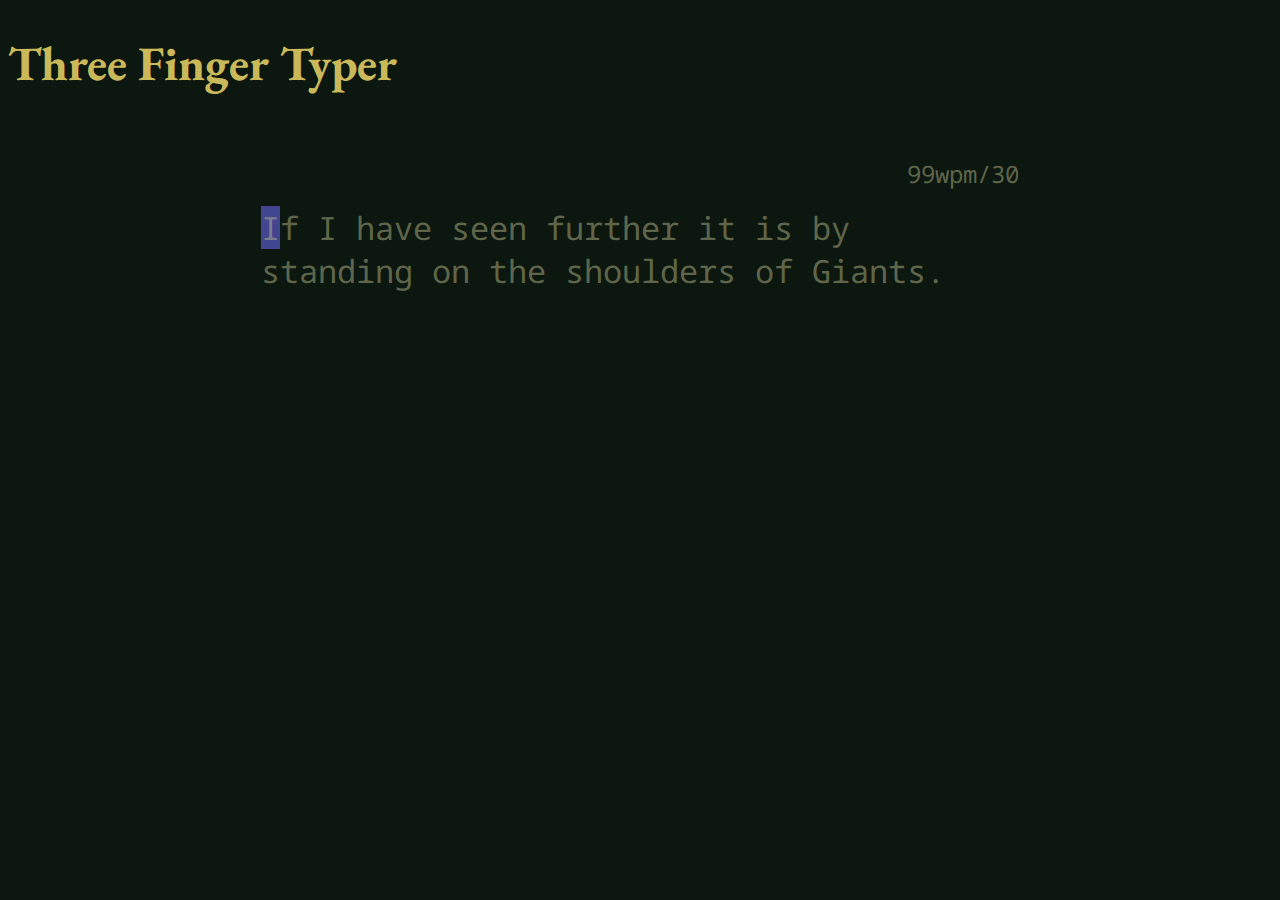
==== index.html @ c74da7ef "added timer" ====
<!DOCTYPE html>
<html lang="en">

<head>
    <title>Eric Ng</title>
    <meta charset="UTF-8">
    <meta name="viewport" content="width=device-width, initial-scale=1">
    <link rel="stylesheet" type="text/css" href="/index.css" />
    <link rel="preconnect" href="https://fonts.googleapis.com">
    <link rel="preconnect" href="https://fonts.gstatic.com" crossorigin>
    <link href="https://fonts.googleapis.com/css2?family=Noto+Sans+Mono:wght@100..900&display=swap" rel="stylesheet">
    <link href="https://fonts.googleapis.com/css2?family=EB+Garamond:ital,wght@0,400..800;1,400..800&family=Noto+Sans+Mono:wght@100..900&display=swap" rel="stylesheet">
</head>

<body>
    <nav> <h1 class="title">Three Finger Typer</h1> </nav>
    <div class="game-container">
        <div class="status-bar">99wpm/<span id="timer"> 30</span></div>
        <div id="game"></div>
    </div>
</body>

<script src="/index.js"></script>
</html>
---- index.css ----
html {
    background-color: rgb(12, 23, 15);
}

.title {
    color: rgba(230, 209, 102, 0.9);
    font-size: 3rem;
    font-family: "EB Garamond", serif;
}

.game-container {
    margin-left: 20%;
    margin-right: 20%;
    margin-top: 5%;
}

.status-bar {
    display: flex;
    justify-content: right;
    font-family: "Noto Sans Mono", monospace;
    font-size: 1.5rem;
    color: rgba(189, 190, 142, 0.495);
    margin-bottom: 1rem;

}

#game {
    font-family: "Noto Sans Mono", monospace;
    font-size: 2rem;
    color: rgba(189, 190, 142, 0.495);

}

.starting-letter-block {
    background-color: rgb(66, 70, 144);
    animation: blink 1.5s infinite;
}

.letter-block {
    background-color: rgb(66, 70, 144);
}

.letter-block-wrong {
    background-color: rgb(139, 70, 63);
}

.letter-correct {
    /* color: rgb(163,166,74); */
    color: rgb(230, 209, 102);
}

.letter-wrong {
    color: rgb(139, 70, 63);
}

@keyframes blink {
    0% {
        background-color: rgb(66, 70, 144);
    }

    50% {
        background-color: transparent;
    }

    100% {
        background-color: rgb(66, 70, 144);
    }
}

@media only screen and (max-width: 900px) {
    /* CSS rules for phone screens go here */
    .game-container {
        margin-left: 5%;
        margin-right: 5%;
        margin-top: 10%
    }
}
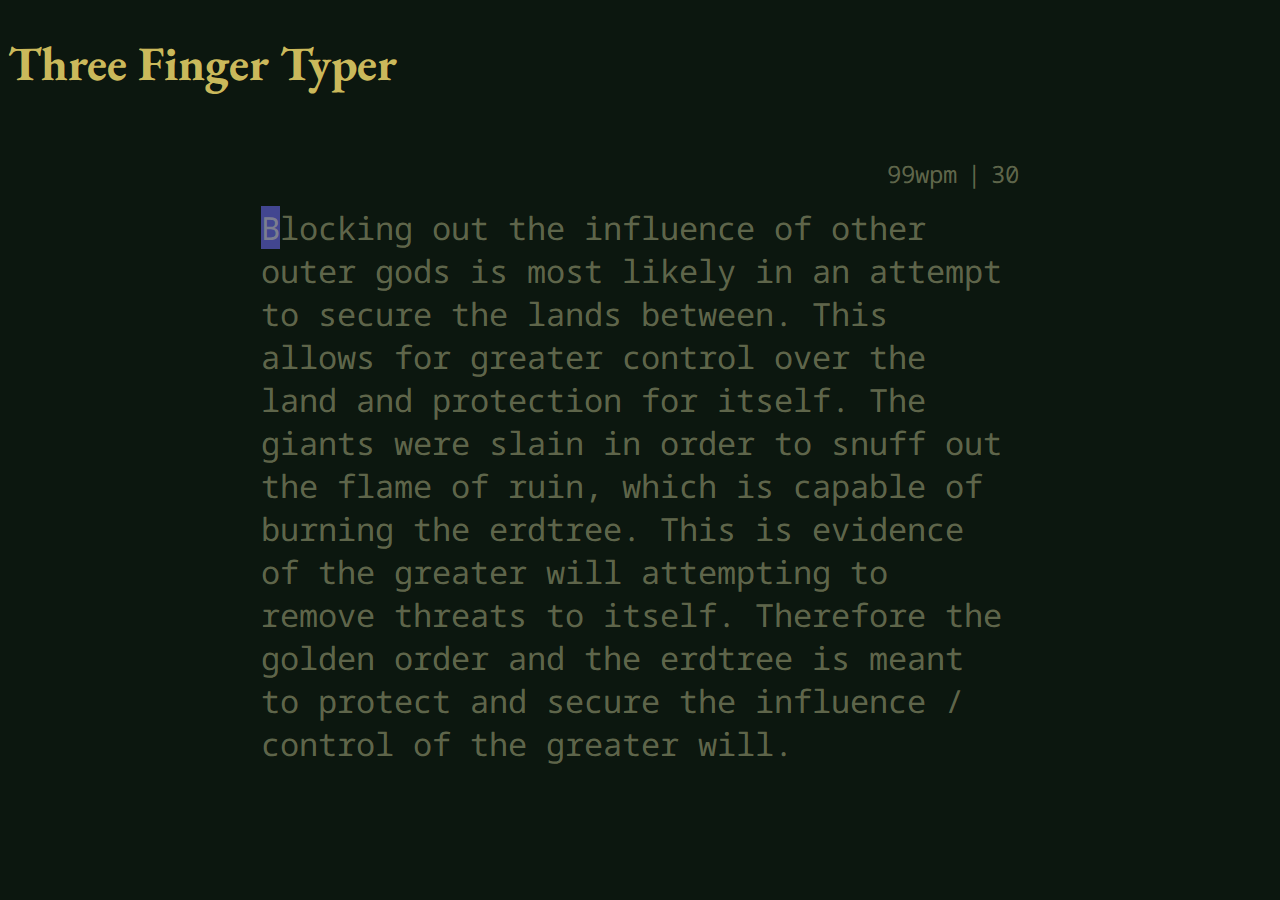
==== commit 553191b3: "fixed timer and changed css" ====
--- a/index.html
+++ b/index.html
@@ -15,7 +15,7 @@
 <body>
     <nav> <h1 class="title">Three Finger Typer</h1> </nav>
     <div class="game-container">
-        <div class="status-bar">99wpm/<span id="timer"> 30</span></div>
+        <div class="status-bar">99wpm<span class="divider">|</span><span id="timer">30</span></div>
         <div id="game"></div>
     </div>
 </body>
--- a/index.css
+++ b/index.css
@@ -24,6 +24,11 @@
 
 }
 
+.divider {
+    padding-left: 10px;
+    padding-right: 10px;
+}
+
 #game {
     font-family: "Noto Sans Mono", monospace;
     font-size: 2rem;
@@ -47,6 +52,7 @@
 .letter-correct {
     /* color: rgb(163,166,74); */
     color: rgb(230, 209, 102);
+    text-shadow: rgb(255, 132, 0) 1px 0 10px;
 }
 
 .letter-wrong {
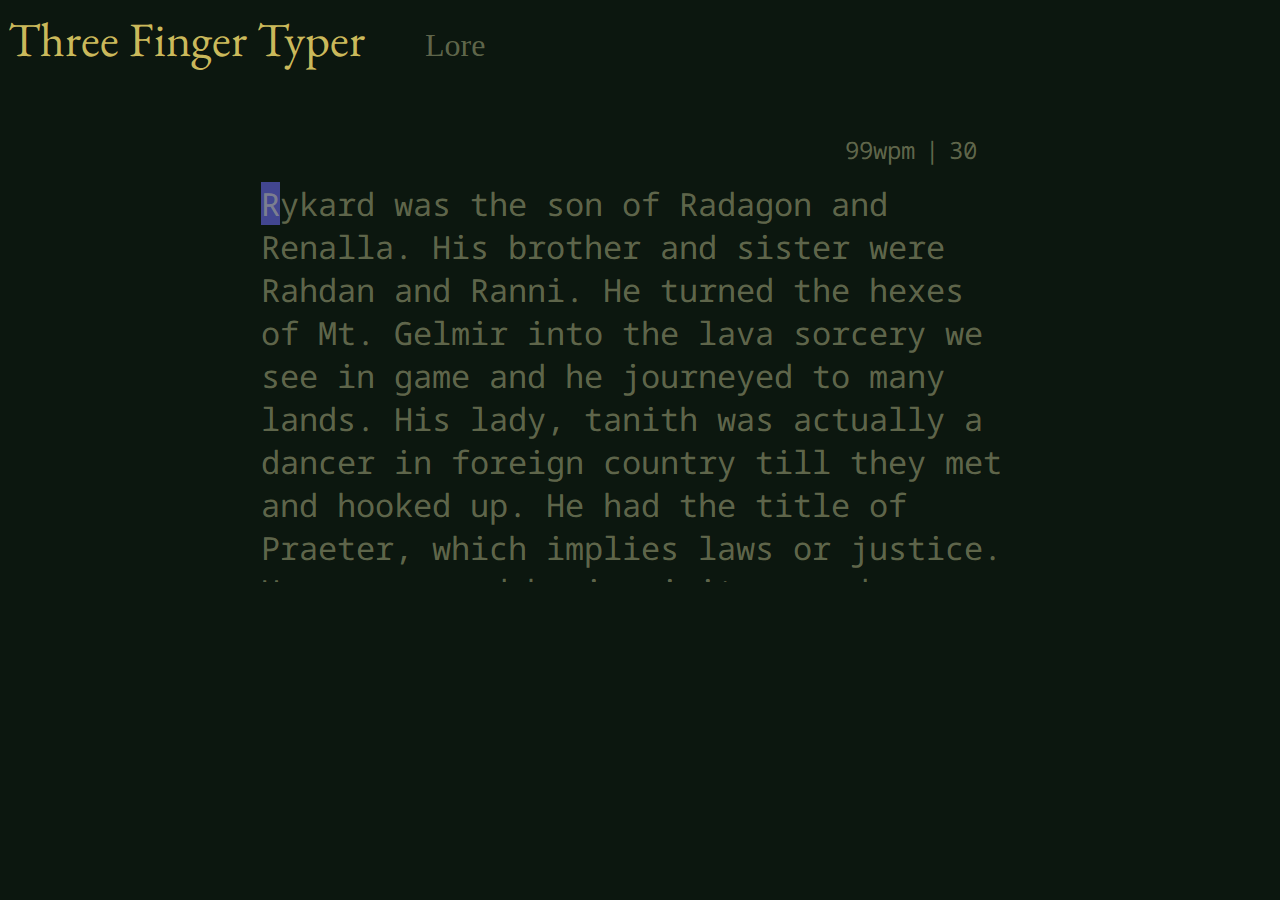
==== commit 3643ad23: "styling changes" ====
--- a/index.html
+++ b/index.html
@@ -13,7 +13,10 @@
 </head>
 
 <body>
-    <nav> <h1 class="title">Three Finger Typer</h1> </nav>
+    <nav>
+        <a href="/"><span class="nav-logo">Three Finger Typer</span></a>
+        <a href="/lore.html"><span class="nav-item">Lore</span></a>
+    </nav>
     <div class="game-container">
         <div class="status-bar">99wpm<span class="divider">|</span><span id="timer">30</span></div>
         <div id="game"></div>
--- a/index.css
+++ b/index.css
@@ -2,10 +2,33 @@
     background-color: rgb(12, 23, 15);
 }
 
-.title {
+a {
+    text-decoration: none;
+}
+
+a:link {
+    color: rgba(189, 190, 142, 0.495);
+}
+
+a:visited {
+    color: rgba(189, 190, 142, 0.495);
+}
+
+nav {
+    display: flex;
+    align-items: baseline;
+    column-gap: 60px;
+}
+
+.nav-logo {
     color: rgba(230, 209, 102, 0.9);
     font-size: 3rem;
     font-family: "EB Garamond", serif;
+}
+
+.nav-item {
+    color: rgba(189, 190, 142, 0.495);
+    font-size: 2rem;
 }
 
 .game-container {
@@ -29,11 +52,21 @@
     padding-right: 10px;
 }
 
+#timer {
+    width: 70px;
+}
+
 #game {
     font-family: "Noto Sans Mono", monospace;
     font-size: 2rem;
     color: rgba(189, 190, 142, 0.495);
+    height: 400px;
+    overflow-y: scroll;
+}
 
+::-webkit-scrollbar {
+    width: 0;
+    /* Remove scrollbar space */
 }
 
 .starting-letter-block {
@@ -74,10 +107,42 @@
 }
 
 @media only screen and (max-width: 900px) {
+
     /* CSS rules for phone screens go here */
     .game-container {
         margin-left: 5%;
         margin-right: 5%;
         margin-top: 10%
     }
-}+}
+
+.center {
+    display: flex;
+    align-items: center;
+    justify-content: center;
+}
+
+.fuzzy-search-container {
+    margin-top: 5%;
+}
+
+.fuzzy-search-bar {
+    background: transparent;
+    /* color: rgb(230, 209, 102); */
+    color: rgb(189, 190, 142);
+    font-size: 2rem;
+    border-color: rgba(189, 190, 142, 0.495);
+    border-style: solid;
+    border-radius: 40px;
+    width: 60%;
+    height: 3rem;
+    text-indent: 40px;
+}
+
+.fuzzy-search-bar:focus {
+    outline: none; /* Remove the default outline */
+}
+
+::placeholder {
+    color: rgba(189, 190, 142, 0.196);
+  }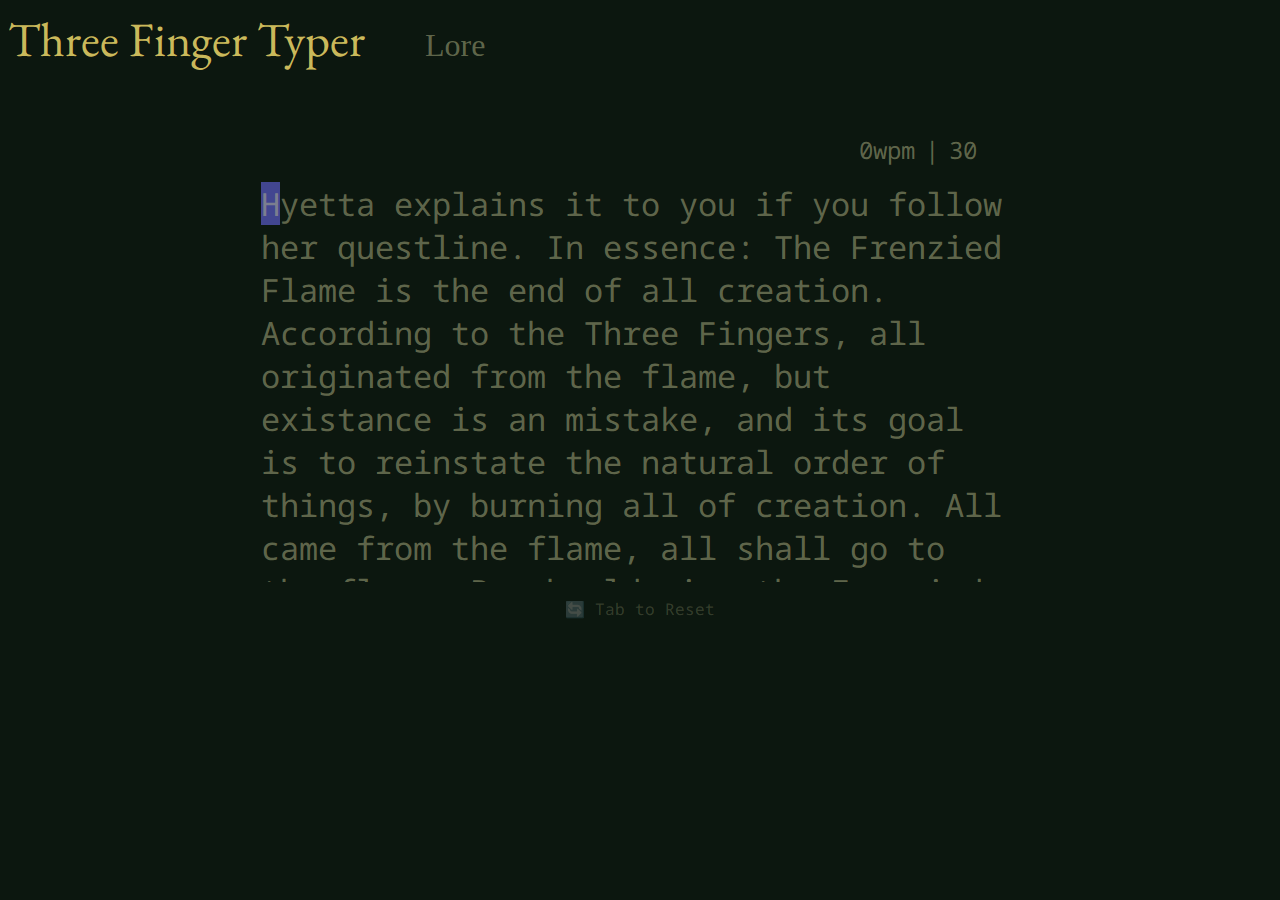
==== commit 2bc24c29: "calcWPM" ====
--- a/index.html
+++ b/index.html
@@ -18,8 +18,9 @@
         <a href="/lore.html"><span class="nav-item">Lore</span></a>
     </nav>
     <div class="game-container">
-        <div class="status-bar">99wpm<span class="divider">|</span><span id="timer">30</span></div>
+        <div class="status-bar"><span id="wpm">0</span>wpm<span class="divider">|</span><span id="timer">30</span></div>
         <div id="game"></div>
+        <div class="reset center">🔄 Tab to Reset</div>
     </div>
 </body>
 
--- a/index.css
+++ b/index.css
@@ -92,6 +92,12 @@
     color: rgb(139, 70, 63);
 }
 
+.reset {
+    padding-top: 1rem;
+    font-family: "Noto Sans Mono", monospace;
+    color: rgba(189, 190, 142, 0.241);
+}
+
 @keyframes blink {
     0% {
         background-color: rgb(66, 70, 144);
@@ -122,16 +128,16 @@
     justify-content: center;
 }
 
-.fuzzy-search-container {
-    margin-top: 5%;
+#fuzzy-search-container {
+    flex-direction: column;
 }
 
-.fuzzy-search-bar {
+#fuzzy-search-bar {
+    margin-top: 3%;
     background: transparent;
-    /* color: rgb(230, 209, 102); */
     color: rgb(189, 190, 142);
     font-size: 2rem;
-    border-color: rgba(189, 190, 142, 0.495);
+    border-color: rgba(189, 190, 142, 0.547);
     border-style: solid;
     border-radius: 40px;
     width: 60%;
@@ -139,10 +145,47 @@
     text-indent: 40px;
 }
 
-.fuzzy-search-bar:focus {
-    outline: none; /* Remove the default outline */
+input:focus {
+    outline: none;
 }
 
 ::placeholder {
-    color: rgba(189, 190, 142, 0.196);
-  }+    color: rgba(187, 188, 151, 0.2);
+}
+
+.lore-card-width {
+    width: 70%;
+}
+
+.lore-card {
+    font-family: "Noto Sans Mono", monospace;
+    padding: .5rem;
+    padding-left: 1rem;
+    padding-right: 1rem;
+    display: flex;
+    flex-direction: column;
+    color: rgba(189, 190, 142, 0.656);
+    border-radius: 8px;
+    margin-top: 1rem;
+    min-height: 128px;
+    border: 2px solid;
+    transition: transform .1s; /* Animation */
+}
+
+.lore-card:hover {
+    transform: scale(1.025); /* (150% zoom - Note: if the zoom is too large, it will go outside of the viewport) */
+  }
+
+.lore-meta-data {
+    display: flex;
+    justify-content: space-between;
+}
+
+.lore-tags {
+    font-size: 1rem;
+}
+
+.lore-text {
+    padding-top: .5rem;
+    font-size: 1rem;
+}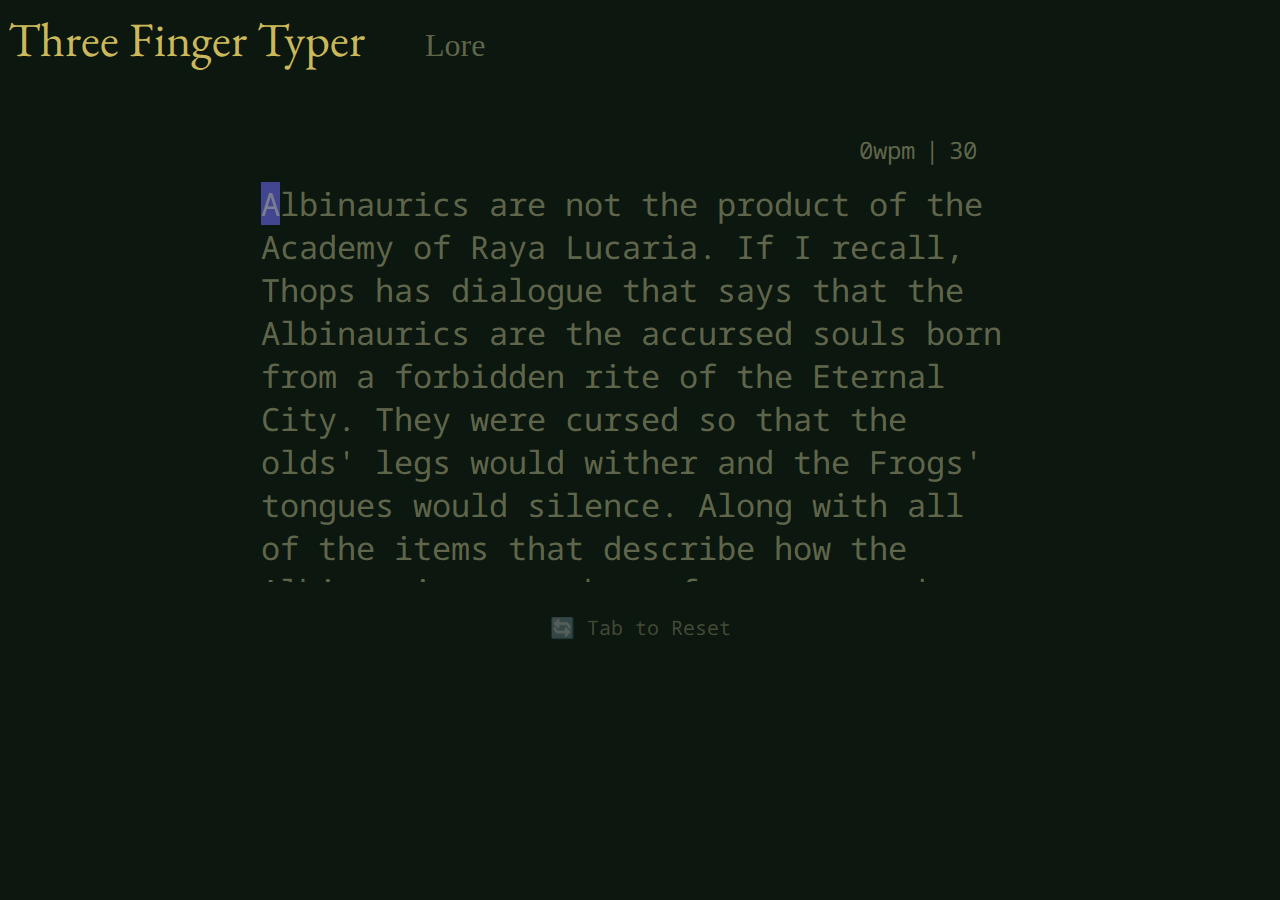
==== commit e96651ad: "style looks better on mobile" ====
--- a/index.html
+++ b/index.html
@@ -19,7 +19,7 @@
     </nav>
     <div class="game-container">
         <div class="status-bar"><span id="wpm">0</span>wpm<span class="divider">|</span><span id="timer">30</span></div>
-        <div id="game"></div>
+        <div id="game" contenteditable="true"></div>
         <div class="reset center">🔄 Tab to Reset</div>
     </div>
 </body>
--- a/index.css
+++ b/index.css
@@ -83,7 +83,6 @@
 }
 
 .letter-correct {
-    /* color: rgb(163,166,74); */
     color: rgb(230, 209, 102);
     text-shadow: rgb(255, 132, 0) 1px 0 10px;
 }
@@ -93,9 +92,10 @@
 }
 
 .reset {
-    padding-top: 1rem;
-    font-family: "Noto Sans Mono", monospace;
-    color: rgba(189, 190, 142, 0.241);
+    padding-top: 2rem;
+    font-family: "Noto Sans Mono", monospace;
+    font-size: 1.25rem;
+    color: rgba(189, 190, 142, 0.312);
 }
 
 @keyframes blink {
@@ -112,15 +112,6 @@
     }
 }
 
-@media only screen and (max-width: 900px) {
-
-    /* CSS rules for phone screens go here */
-    .game-container {
-        margin-left: 5%;
-        margin-right: 5%;
-        margin-top: 10%
-    }
-}
 
 .center {
     display: flex;
@@ -142,7 +133,7 @@
     border-radius: 40px;
     width: 60%;
     height: 3rem;
-    text-indent: 40px;
+    text-indent: 3rem;
 }
 
 input:focus {
@@ -174,7 +165,7 @@
 
 .lore-card:hover {
     transform: scale(1.025); /* (150% zoom - Note: if the zoom is too large, it will go outside of the viewport) */
-  }
+}
 
 .lore-meta-data {
     display: flex;
@@ -188,4 +179,23 @@
 .lore-text {
     padding-top: .5rem;
     font-size: 1rem;
-}+}
+
+@media only screen and (max-width: 900px) {
+
+    /* CSS rules for phone screens go here */
+    .game-container {
+        margin-left: 5%;
+        margin-right: 5%;
+        margin-top: 10%
+    }
+
+    #fuzzy-search-bar {
+        text-indent: 1rem;
+        width: 90%;
+    }
+
+    .lore-card-width {
+        width: 90%;
+    }
+}
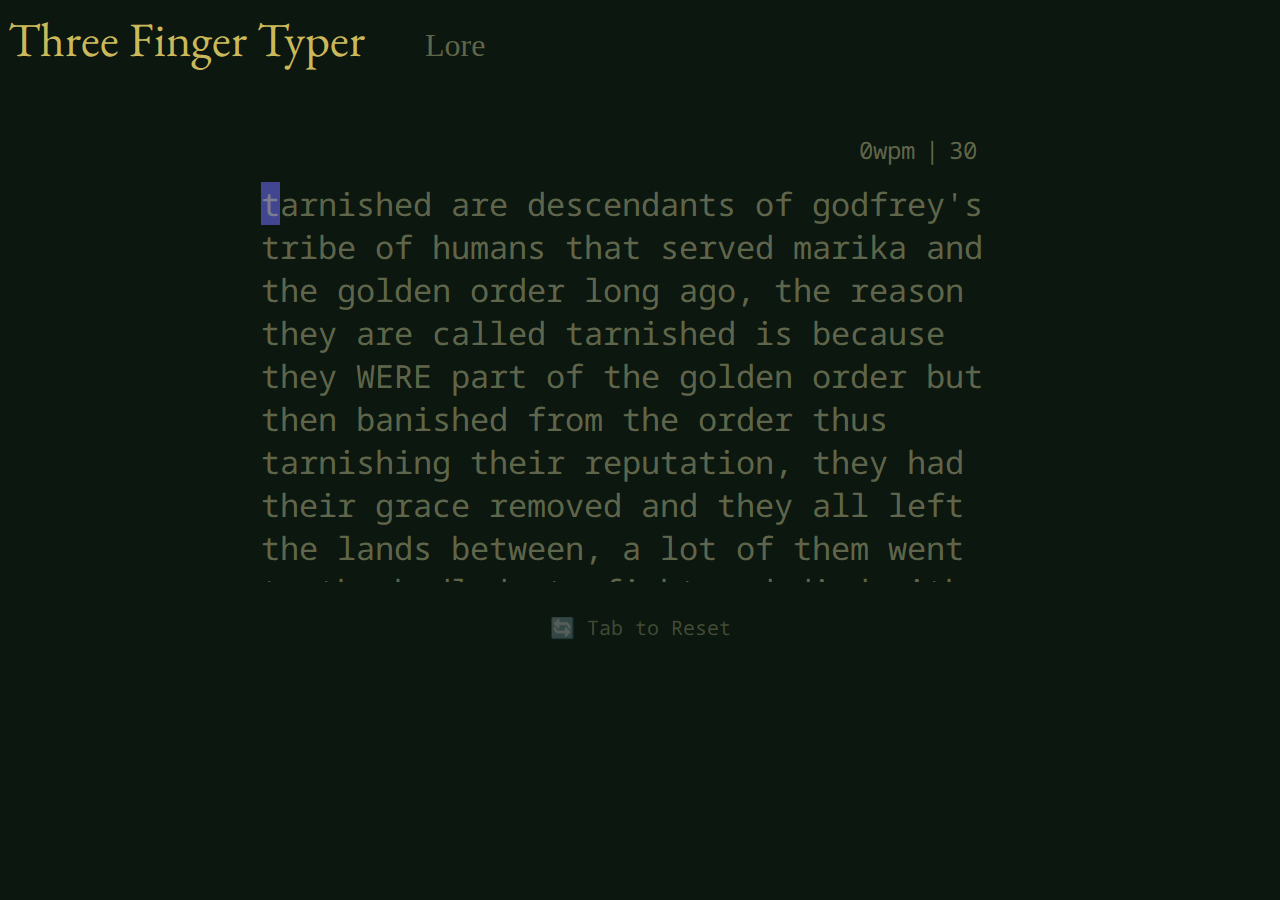
==== commit 50df729b: "disable spellcheck and fixed redditpost" ====
--- a/index.html
+++ b/index.html
@@ -19,7 +19,7 @@
     </nav>
     <div class="game-container">
         <div class="status-bar"><span id="wpm">0</span>wpm<span class="divider">|</span><span id="timer">30</span></div>
-        <div id="game" contenteditable="true"></div>
+        <div id="game" spellcheck="false" contenteditable="true"></div>
         <div class="reset center">🔄 Tab to Reset</div>
     </div>
 </body>
--- a/index.css
+++ b/index.css
@@ -62,6 +62,12 @@
     color: rgba(189, 190, 142, 0.495);
     height: 400px;
     overflow-y: scroll;
+    caret-color: transparent; /* Hides the cursor */
+}
+
+#game:focus {
+    outline: none;
+    cursor: none;
 }
 
 ::-webkit-scrollbar {
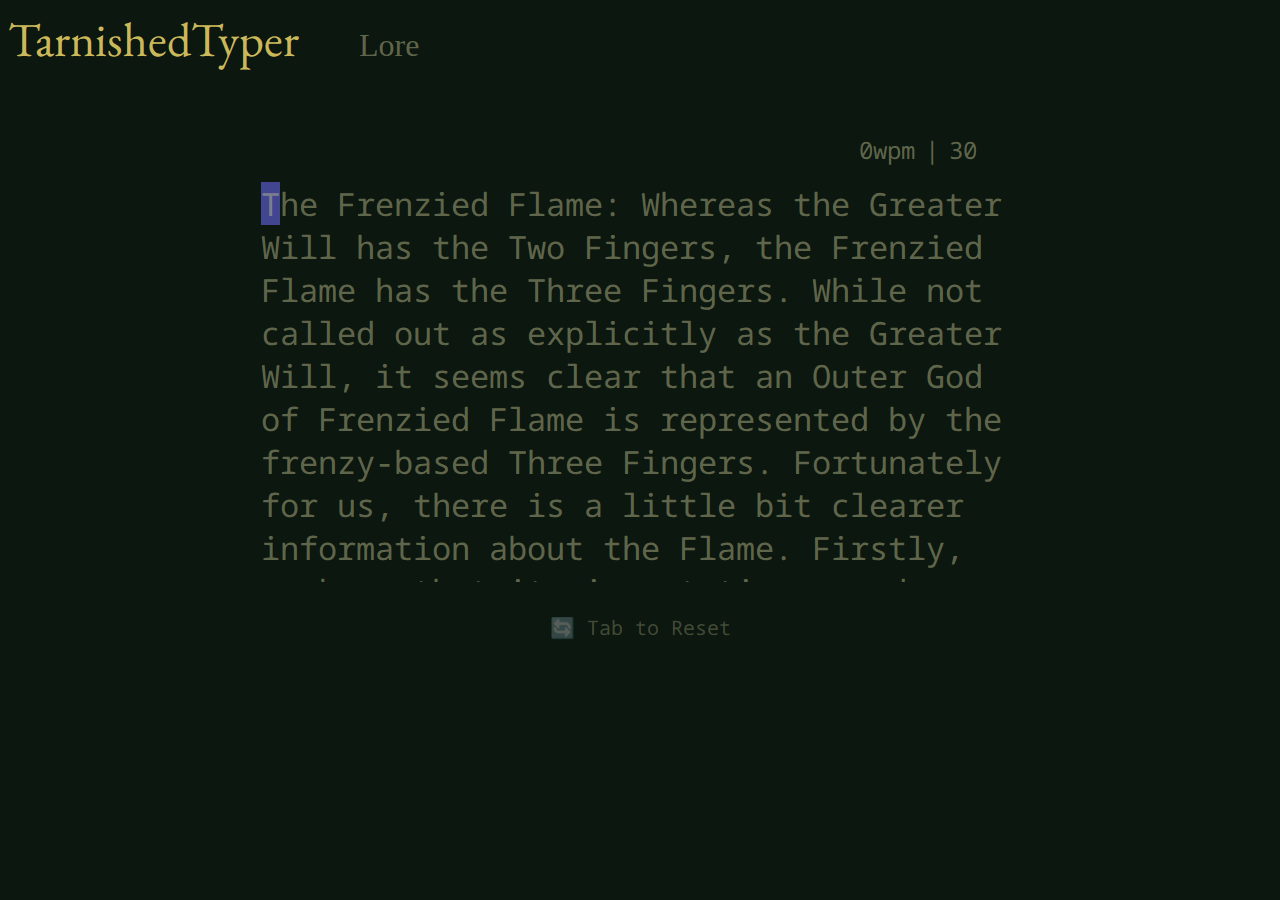
==== commit 82d121c8: "fixed name" ====
--- a/index.html
+++ b/index.html
@@ -2,7 +2,7 @@
 <html lang="en">
 
 <head>
-    <title>Eric Ng</title>
+    <title>TarnishedTyper</title>
     <meta charset="UTF-8">
     <meta name="viewport" content="width=device-width, initial-scale=1">
     <link rel="stylesheet" type="text/css" href="/index.css" />
@@ -14,7 +14,7 @@
 
 <body>
     <nav>
-        <a href="/"><span class="nav-logo">Three Finger Typer</span></a>
+        <a href="/"><span class="nav-logo">TarnishedTyper</span></a>
         <a href="/lore.html"><span class="nav-item">Lore</span></a>
     </nav>
     <div class="game-container">
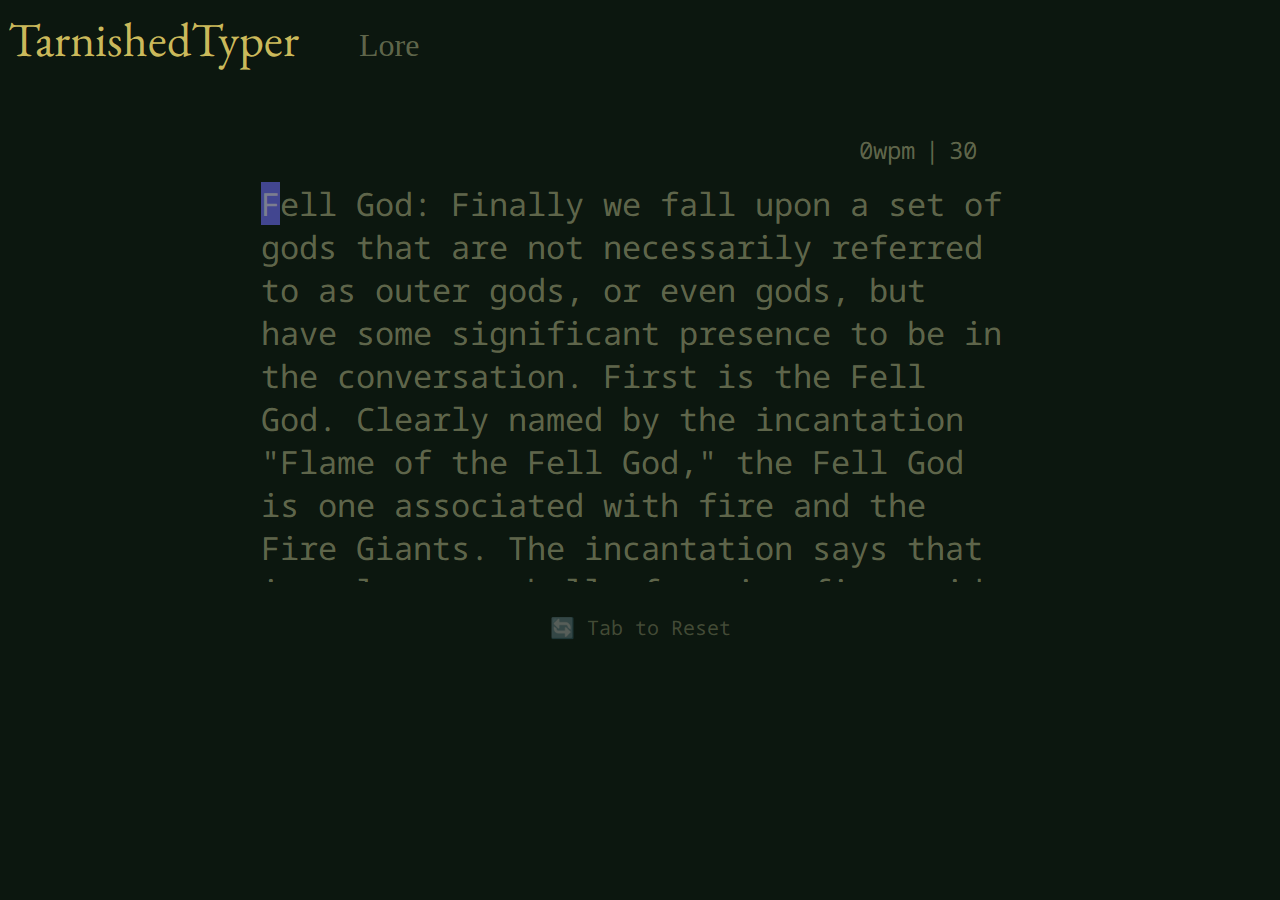
==== commit 7ea7dcff: "fixed resetgame for mobile" ====
--- a/index.html
+++ b/index.html
@@ -20,7 +20,7 @@
     <div class="game-container">
         <div class="status-bar"><span id="wpm">0</span>wpm<span class="divider">|</span><span id="timer">30</span></div>
         <div id="game" spellcheck="false" contenteditable="true"></div>
-        <div class="reset center">🔄 Tab to Reset</div>
+        <div id="reset" class="center">🔄 Tab to Reset</div>
     </div>
 </body>
 
--- a/index.css
+++ b/index.css
@@ -97,11 +97,15 @@
     color: rgb(139, 70, 63);
 }
 
-.reset {
+#reset {
     padding-top: 2rem;
     font-family: "Noto Sans Mono", monospace;
     font-size: 1.25rem;
     color: rgba(189, 190, 142, 0.312);
+}
+
+#reset:hover {
+    cursor: pointer
 }
 
 @keyframes blink {
